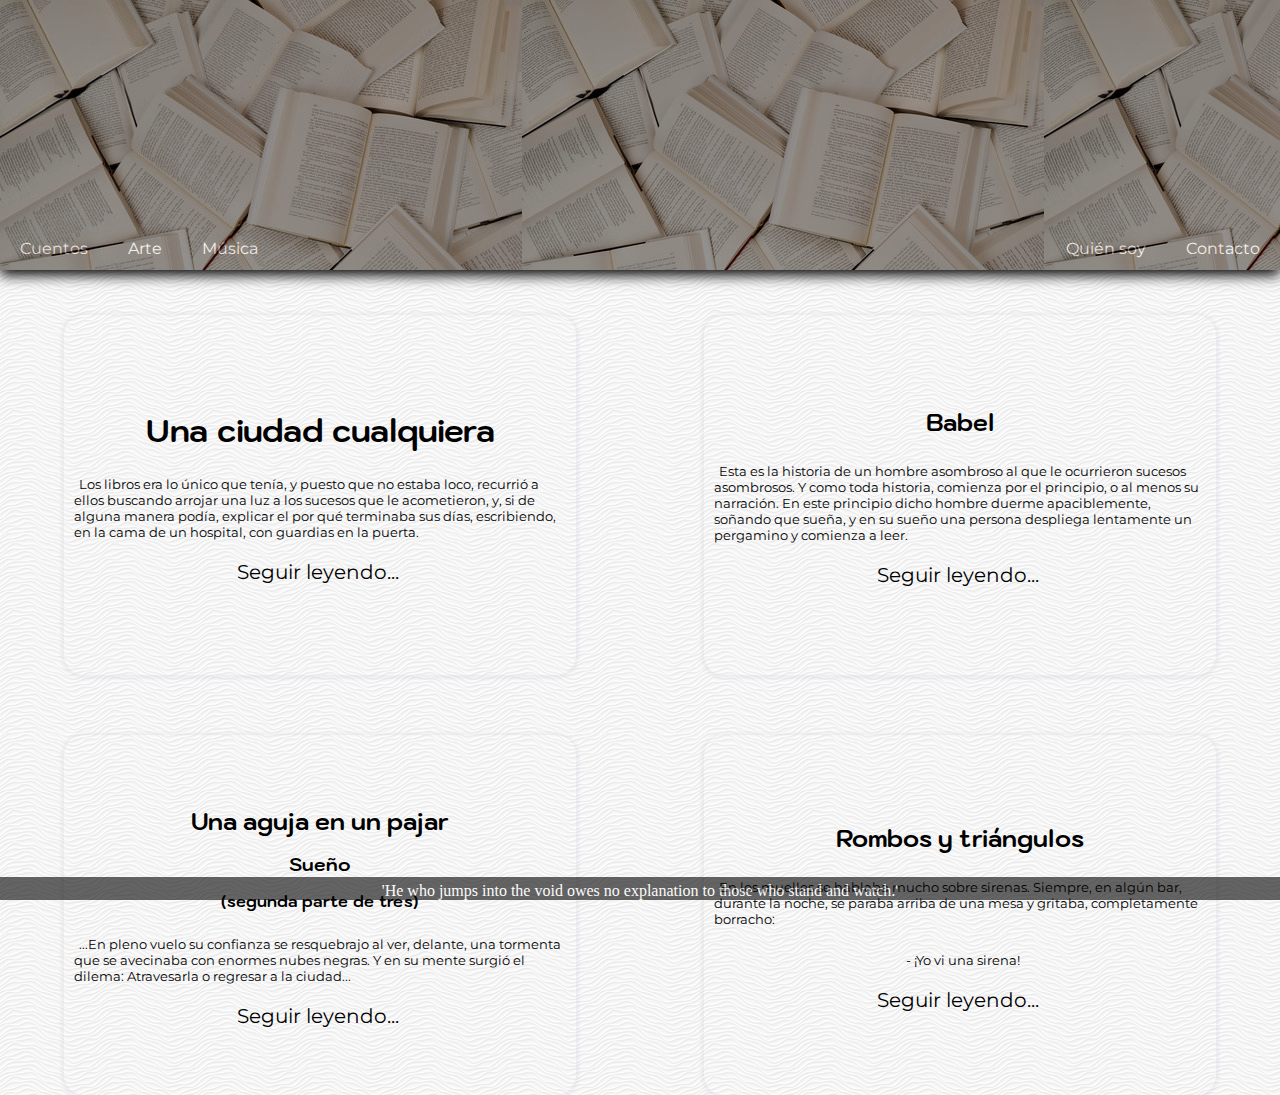
==== index.html @ 5ec7d9c8 "agregué favicon y cambie titulo" ====
<!DOCTYPE html>
<html lang="en">

<head>
    <meta charset="UTF-8">
    <meta name="viewport" content="width=device-width, initial-scale=1.0">
    <!-- Hoja de estilos css -->
    <link rel="stylesheet" href="./css/style.css">
    <title>Realismo onírico</title>
    <!-- Favicon -->
    <link rel="icon" type="image/x-icon" href="multimedia/feather-pen.png">
</head>

<body>
    <!-- encabezado que contiene una imagen -->
    <header class="header">
        <!-- menu de navegación -->
        <nav class="menu-navegacion">
            <div class="navizq">
                <ul>
                    <li><a href="#">Cuentos</a></li>
                    <li><a href="./secciones/arte.html">Arte</a></li>
                    <li><a href="./secciones/musica.html">Música</a></li>
                </ul>
            </div>
            <div class="navder">
                <ul>
                    <li><a href="./secciones/quien-soy.html">Quién soy</a></li>
                    <li><a href="./secciones/contacto.html">Contacto</a></li>
                </ul>
            </div>
        </nav>
    </header>

    <!-- seccion del main -->
    <main class="main-content">
        <section>
            <h1>Una ciudad cualquiera</h1>
            <p>Los libros era lo único que tenía, y puesto que no estaba loco, recurrió a ellos buscando arrojar una luz
                a los sucesos que le acometieron, y, si de alguna manera podía, explicar el por qué terminaba sus días,
                escribiendo, en la cama de un hospital, con guardias en la puerta.
            </p>
            <a href="./resources/Una ciudad cualquiera.pdf" class="link" target="_blank">Seguir leyendo...</a>

        </section>
        <section>
            <h2>Babel</h2>
            <p>Esta es la historia de un hombre asombroso al que le ocurrieron sucesos asombrosos. Y como toda
                historia, comienza por el principio, o al menos su narración. En este principio dicho hombre duerme
                apaciblemente, soñando que sueña, y en su sueño una persona despliega lentamente un pergamino y comienza
                a leer.
            </p>
            <a href="" class="link" target="_blank">Seguir leyendo...</a>
        </section>
        <section>
            <h2>Una aguja en un pajar</h2>
            <h3>Sueño</h3>
            <h4>(segunda parte de tres)</h4>
            <p>...En pleno vuelo su confianza se resquebrajo al ver, delante, una tormenta que se avecinaba con enormes nubes negras.
                Y en su mente surgió el dilema: Atravesarla o regresar a la ciudad...</p>
            <a href="./resources/Sueño.pdf" class="link" target="_blank">Seguir leyendo...</a>
        </section>

        <section>
            <h2>Rombos y triángulos</h2>
            <p>En los muelles se hablaba mucho sobre sirenas. Siempre, en algún bar, durante la noche, se paraba arriba
                de una mesa y gritaba, completamente borracho:
            </p>
            <p>- ¡Yo vi una sirena! </p>
            <a href="./resources/Rombos y triángulos.pdf" class="link" target="_blank">Seguir leyendo...</a>
        </section>
    </main>
    <!-- comienzo del footer -->
    <footer class="footer">
        <p>'He who jumps into the void owes no explanation to those who stand and watch.'</p>
    </footer>
</body>

</html>
---- css/style.css ----
@charset "UTF-8";
@import url("https://fonts.googleapis.com/css2?family=Kodchasan&display=swap");
@import url("https://fonts.googleapis.com/css2?family=Montserrat&family=Poiret+One&display=swap");
.titles, .main-content section h1, .main-content section h2, .main-content section h4, .main-content section h3 {
  margin-top: 5px;
  margin-bottom: 10px;
  font-family: "Kodchasan", sans-serif; }

.flex, .main-content section, .main-content-arte, .main-musica, .main-contacto {
  display: flex;
  flex-direction: column;
  align-items: center; }

@keyframes sueño {
  0% {
    transform: scale(1);
    color: black; }
  25% {
    transform: scale(1.2);
    color: #656363; }
  50% {
    transform: scale(1.3);
    color: #fffdfd; }
  75% {
    transform: scale(1.2);
    color: #656363; }
  100% {
    transform: scale(1);
    color: black; } }

* {
  margin: 0;
  padding: 0; }

.header {
  display: flex;
  background-image: url(../multimedia/libros.jpg);
  box-shadow: 0px 5px 13px 0px; }
  .header .menu-navegacion {
    display: flex;
    width: 100%;
    flex-direction: row;
    justify-content: space-between;
    background-color: black;
    opacity: 0.4;
    height: 270px; }
    .header .menu-navegacion .navizq,
    .header .menu-navegacion .navder {
      display: flex;
      align-items: flex-end; }
      .header .menu-navegacion .navizq ul,
      .header .menu-navegacion .navder ul {
        display: flex;
        align-items: flex-end;
        margin: 0;
        padding: 0; }
        .header .menu-navegacion .navizq ul li,
        .header .menu-navegacion .navder ul li {
          list-style-type: none;
          padding: 10px 20px; }
          .header .menu-navegacion .navizq ul li:after,
          .header .menu-navegacion .navder ul li:after {
            content: "";
            display: block;
            margin: auto;
            height: 2px;
            width: 0px;
            transition: all .8s; }
          .header .menu-navegacion .navizq ul li:hover:after,
          .header .menu-navegacion .navder ul li:hover:after {
            background-image: url(../multimedia/white-waves.jpg);
            width: 100%; }
          .header .menu-navegacion .navizq ul li a,
          .header .menu-navegacion .navder ul li a {
            font-family: "Montserrat", sans-serif;
            text-decoration: none;
            color: white; }

@media (max-width: 630px) {
  .header .menu-navegacion {
    height: 80px;
    flex-direction: column;
    align-items: center; } }

.footer {
  margin-top: 10px;
  background-color: black;
  opacity: 0.6;
  color: white;
  position: fixed;
  bottom: 0;
  width: 100%; }
  .footer p {
    text-align: center;
    padding-top: 5px;
    margin-bottom: 0; }

@media (max-width: 639px) {
  .footer {
    opacity: 0.8; } }

body {
  background-image: url(../multimedia/white-waves.jpg); }

.main-content {
  display: flex;
  margin-top: 15px;
  margin-bottom: 15px;
  width: 100%;
  height: 300px; }
  .main-content section {
    justify-content: center;
    margin: 30px 20px;
    width: 40%;
    height: 40vh;
    color: black;
    border-radius: 20px;
    box-shadow: 0 1px 3px 3px rgba(206, 209, 224, 0.25);
    transition: box-shadow 0.3s ease; }
    .main-content section p {
      margin-top: 5px;
      color: black;
      padding: 10px;
      font-size: 13px;
      font-family: "Montserrat", sans-serif;
      text-indent: 5px; }
    .main-content section h3 {
      animation-name: sueño;
      animation-duration: 4s;
      animation-iteration-count: infinite;
      animation-timing-function: ease-in-out; }
    .main-content section:hover {
      box-shadow: 0 10px 40px 20px rgba(206, 209, 224, 0.4); }

@media (max-width: 1479px) {
  .main-content {
    display: flex;
    flex-wrap: wrap;
    justify-content: space-around; }
    .main-content section p {
      font-size: 16px; } }

@media (max-width: 1300px) {
  .main-content section p {
    font-size: 13px; } }

@media (max-width: 839px) {
  .menu-navegacion .navizq ul li a,
  .menu-navegacion .navder ul li a {
    padding: 10px; }
  .main-content {
    flex-wrap: wrap;
    justify-content: center; }
    .main-content section {
      width: 100vw;
      height: 50vh; }
      .main-content section p {
        font-size: 20px; } }

@media (max-width: 630px) {
  .header .menu-navegacion {
    height: 80px;
    flex-direction: column;
    align-items: center; }
  .main-content {
    margin-bottom: 50px; }
    .main-content section {
      margin-top: 50px; }
      .main-content section p {
        height: 80vh;
        font-size: 16px; }
      .main-content section a {
        margin-bottom: 50px; } }

.main-content-arte {
  margin-top: 15px;
  margin-bottom: 15px;
  width: 100%;
  height: 300px;
  height: 100vh; }
  .main-content-arte .arte {
    height: 70vh; }

@media (max-width: 1039px) {
  .main-content-arte h1 {
    font-family: "Kodchasan", sans-serif;
    font-size: 18px; }
  .main-content-arte a .arte {
    height: 500px;
    max-width: 80vw; } }

@media (max-width: 913px) {
  .main-content-arte .arte {
    height: 300px; } }

@media (max-width: 750px) {
  .main-content-arte .titulo {
    font-size: 13px; }
  .main-content-arte a .arte {
    height: 250px; } }

.main-musica {
  margin: 20px; }
  .main-musica iframe {
    width: 80%;
    height: 400px; }
  .main-musica .pmusica {
    color: black;
    padding: 10px;
    font-size: 18px;
    font-family: "Montserrat", sans-serif;
    text-indent: 5px;
    text-align: center;
    margin-top: 20px; }

@media (max-width: 627px) {
  .main-musica .pmusica {
    margin-top: 39px; }
  .main-musica iframe {
    height: 400px; } }

@media (max-width: 439px) {
  .main-musica .pmusica {
    margin-top: 23px; } }

.main-qs {
  display: flex; }
  .main-qs .col {
    margin-top: 100px; }
    .main-qs .col .descripcion {
      color: black;
      padding: 10px;
      font-size: 22px;
      font-family: "Montserrat", sans-serif;
      text-indent: 5px;
      margin-top: 60px;
      text-align: center; }
    .main-qs .col .imgqs {
      height: 350px; }

@media (max-width: 913px) {
  .main-qs {
    flex-wrap: wrap;
    justify-content: center; }
    .main-qs .col {
      margin-top: 20px; }
      .main-qs .col .descripcion {
        margin-top: 10px; } }

.main-contacto .p-contacto {
  font-family: "Montserrat", sans-serif;
  width: 40%;
  margin-top: 69px; }

.main-contacto form {
  margin-top: 40px;
  width: 60%;
  text-align: center; }
  .main-contacto form .mb-3 .form-control {
    text-align: center; }
    .main-contacto form .mb-3 .form-control:focus {
      transform: scale(1.05); }

.link {
  display: inline-block;
  position: relative;
  width: 100%;
  text-align: right;
  font-family: "Montserrat", sans-serif;
  font-size: 20px;
  text-decoration: none;
  color: black;
  margin: 10px 5px 0px 0px;
  text-align: center; }
  .link:after {
    content: "";
    display: block;
    margin: auto;
    height: 2px;
    width: 0px;
    transition: all .8s; }
  .link:hover:after {
    width: 39%;
    background: #2f2f2f; }
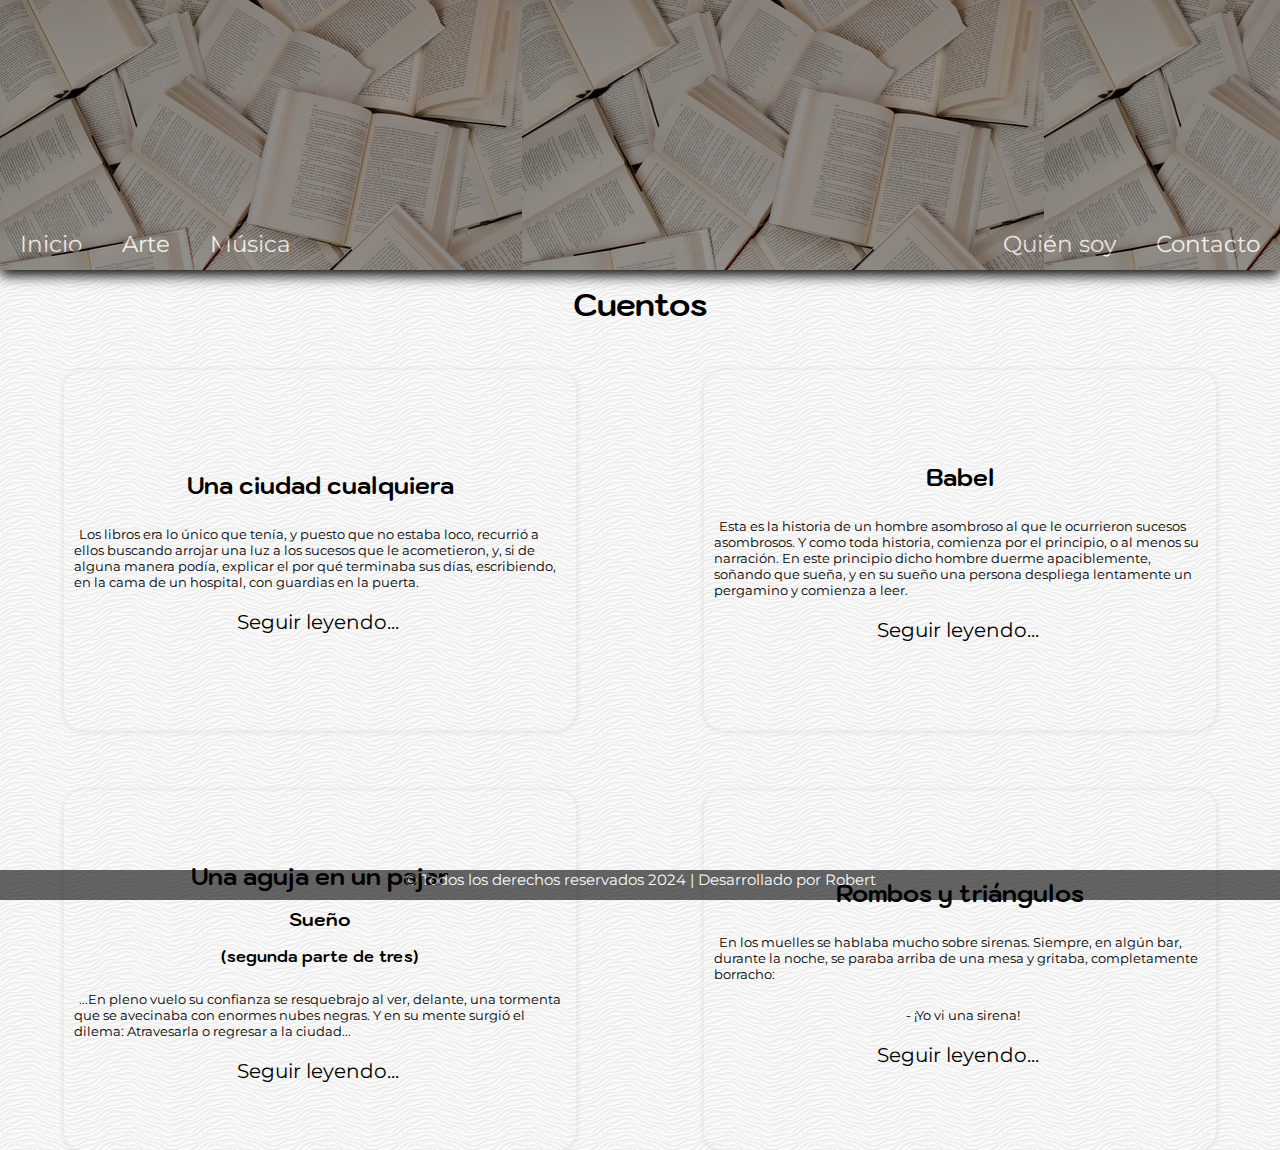
==== commit 72454901: "agregué h1 al index, cambie el nombre del li; y cambie el footer" ====
--- a/index.html
+++ b/index.html
@@ -6,9 +6,14 @@
     <meta name="viewport" content="width=device-width, initial-scale=1.0">
     <!-- Hoja de estilos css -->
     <link rel="stylesheet" href="./css/style.css">
-    <title>Realismo onírico</title>
+    <!-- titulo -->
+    <title>Realismo onírico | Cuentos de autoría</title>
     <!-- Favicon -->
-    <link rel="icon" type="image/x-icon" href="multimedia/feather-pen.png">
+    <link rel="icon" type="image/x-icon" href="./multimedia/feather-pen.png">
+    <!-- metaetiquetas -->
+    <meta name="description"
+        content="Cuentos de autor argentino, ambientados en Mar del Plata, Argentina; con inspiracion de escritores de realismo mágico">
+    <meta name="keywords" content="CUENTOS, LITERATURA ARGENTINA, PROSA, REALISMO MAGICO, SUEÑOS, LIBROS">
 </head>
 
 <body>
@@ -18,7 +23,7 @@
         <nav class="menu-navegacion">
             <div class="navizq">
                 <ul>
-                    <li><a href="#">Cuentos</a></li>
+                    <li><a href="#">Inicio</a></li>
                     <li><a href="./secciones/arte.html">Arte</a></li>
                     <li><a href="./secciones/musica.html">Música</a></li>
                 </ul>
@@ -31,16 +36,18 @@
             </div>
         </nav>
     </header>
-
+    <h1>Cuentos</h1>
     <!-- seccion del main -->
     <main class="main-content">
         <section>
-            <h1>Una ciudad cualquiera</h1>
-            <p>Los libros era lo único que tenía, y puesto que no estaba loco, recurrió a ellos buscando arrojar una luz
-                a los sucesos que le acometieron, y, si de alguna manera podía, explicar el por qué terminaba sus días,
-                escribiendo, en la cama de un hospital, con guardias en la puerta.
-            </p>
-            <a href="./resources/Una ciudad cualquiera.pdf" class="link" target="_blank">Seguir leyendo...</a>
+            <h2>Una ciudad cualquiera</h1>
+                <p>Los libros era lo único que tenía, y puesto que no estaba loco, recurrió a ellos buscando arrojar una
+                    luz
+                    a los sucesos que le acometieron, y, si de alguna manera podía, explicar el por qué terminaba sus
+                    días,
+                    escribiendo, en la cama de un hospital, con guardias en la puerta.
+                </p>
+                <a href="./resources/Una ciudad cualquiera.pdf" class="link" target="_blank">Seguir leyendo...</a>
 
         </section>
         <section>
@@ -50,13 +57,14 @@
                 apaciblemente, soñando que sueña, y en su sueño una persona despliega lentamente un pergamino y comienza
                 a leer.
             </p>
-            <a href="" class="link" target="_blank">Seguir leyendo...</a>
+            <a href="./resources/Babel.pdf" class="link" target="_blank">Seguir leyendo...</a>
         </section>
         <section>
             <h2>Una aguja en un pajar</h2>
             <h3>Sueño</h3>
             <h4>(segunda parte de tres)</h4>
-            <p>...En pleno vuelo su confianza se resquebrajo al ver, delante, una tormenta que se avecinaba con enormes nubes negras.
+            <p>...En pleno vuelo su confianza se resquebrajo al ver, delante, una tormenta que se avecinaba con enormes
+                nubes negras.
                 Y en su mente surgió el dilema: Atravesarla o regresar a la ciudad...</p>
             <a href="./resources/Sueño.pdf" class="link" target="_blank">Seguir leyendo...</a>
         </section>
@@ -72,7 +80,9 @@
     </main>
     <!-- comienzo del footer -->
     <footer class="footer">
-        <p>'He who jumps into the void owes no explanation to those who stand and watch.'</p>
+        <p class="p-footer">&copy; Todos los derechos reservados 2024 | Desarrollado por <a
+            href="https://www.linkedin.com/in/robertfacundofrontend/" target="_blank">Robert</a>
+    </p>
     </footer>
 </body>
 
--- a/css/style.css
+++ b/css/style.css
@@ -1,7 +1,7 @@
 @charset "UTF-8";
 @import url("https://fonts.googleapis.com/css2?family=Kodchasan&display=swap");
 @import url("https://fonts.googleapis.com/css2?family=Montserrat&family=Poiret+One&display=swap");
-.titles, .main-content section h1, .main-content section h2, .main-content section h4, .main-content section h3 {
+.titles, .main-content section h2, .main-content section h4, .main-content section h3 {
   margin-top: 5px;
   margin-bottom: 10px;
   font-family: "Kodchasan", sans-serif; }
@@ -57,7 +57,8 @@
         .header .menu-navegacion .navizq ul li,
         .header .menu-navegacion .navder ul li {
           list-style-type: none;
-          padding: 10px 20px; }
+          padding: 10px 20px;
+          font-size: 23px; }
           .header .menu-navegacion .navizq ul li:after,
           .header .menu-navegacion .navder ul li:after {
             content: "";
@@ -76,6 +77,17 @@
             text-decoration: none;
             color: white; }
 
+h1 {
+  margin-top: 13px;
+  margin-bottom: 11px;
+  font-family: "Kodchasan", sans-serif;
+  text-align: center; }
+
+@media (max-width: 839px) {
+  .header .menu-navegacion .navizq ul li a,
+  .header .menu-navegacion .navder ul li a {
+    padding: 10px; } }
+
 @media (max-width: 630px) {
   .header .menu-navegacion {
     height: 80px;
@@ -89,11 +101,20 @@
   color: white;
   position: fixed;
   bottom: 0;
-  width: 100%; }
-  .footer p {
+  width: 100%;
+  height: 30px; }
+  .footer .p-footer {
     text-align: center;
-    padding-top: 5px;
-    margin-bottom: 0; }
+    font-family: "Montserrat", sans-serif;
+    font-size: 15px;
+    margin: 0;
+    top: -50%; }
+    .footer .p-footer a {
+      color: white;
+      text-decoration: none;
+      transition: all 0.2s ease-in-out; }
+      .footer .p-footer a:hover {
+        text-decoration: underline; }
 
 @media (max-width: 639px) {
   .footer {
@@ -105,7 +126,7 @@
 .main-content {
   display: flex;
   margin-top: 15px;
-  margin-bottom: 15px;
+  margin-bottom: 50px;
   width: 100%;
   height: 300px; }
   .main-content section {
@@ -145,9 +166,6 @@
     font-size: 13px; } }
 
 @media (max-width: 839px) {
-  .menu-navegacion .navizq ul li a,
-  .menu-navegacion .navder ul li a {
-    padding: 10px; }
   .main-content {
     flex-wrap: wrap;
     justify-content: center; }
@@ -158,10 +176,6 @@
         font-size: 20px; } }
 
 @media (max-width: 630px) {
-  .header .menu-navegacion {
-    height: 80px;
-    flex-direction: column;
-    align-items: center; }
   .main-content {
     margin-bottom: 50px; }
     .main-content section {
@@ -174,7 +188,7 @@
 
 .main-content-arte {
   margin-top: 15px;
-  margin-bottom: 15px;
+  margin-bottom: 50px;
   width: 100%;
   height: 300px;
   height: 100vh; }
@@ -200,7 +214,8 @@
     height: 250px; } }
 
 .main-musica {
-  margin: 20px; }
+  margin: 20px;
+  margin-bottom: 50px; }
   .main-musica iframe {
     width: 80%;
     height: 400px; }
@@ -224,9 +239,10 @@
     margin-top: 23px; } }
 
 .main-qs {
-  display: flex; }
+  display: flex;
+  margin-bottom: 50px; }
   .main-qs .col {
-    margin-top: 100px; }
+    margin-top: 57px; }
     .main-qs .col .descripcion {
       color: black;
       padding: 10px;
@@ -237,29 +253,43 @@
       text-align: center; }
     .main-qs .col .imgqs {
       height: 350px; }
-
-@media (max-width: 913px) {
+    .main-qs .col .t-realismo {
+      margin-top: 15px;
+      font-family: "Kodchasan", sans-serif;
+      font-size: 25px; }
+    .main-qs .col .p-realismo {
+      margin-top: 15px;
+      color: black;
+      font-family: "Montserrat", sans-serif;
+      font-size: 22px; }
+
+@media (max-width: 1010px) {
   .main-qs {
+    flex-direction: column;
     flex-wrap: wrap;
-    justify-content: center; }
+    justify-content: center;
+    align-items: center; }
     .main-qs .col {
-      margin-top: 20px; }
+      margin-top: 20px;
+      max-width: 90%; }
       .main-qs .col .descripcion {
-        margin-top: 10px; } }
-
-.main-contacto .p-contacto {
-  font-family: "Montserrat", sans-serif;
-  width: 40%;
-  margin-top: 69px; }
-
-.main-contacto form {
-  margin-top: 40px;
-  width: 60%;
-  text-align: center; }
-  .main-contacto form .mb-3 .form-control {
+        margin-top: 10px;
+        max-width: 90%; } }
+
+.main-contacto {
+  margin-bottom: 50px; }
+  .main-contacto .p-contacto {
+    font-family: "Montserrat", sans-serif;
+    width: 40%;
+    margin-top: 39px; }
+  .main-contacto form {
+    margin-top: 20px;
+    width: 60%;
     text-align: center; }
-    .main-contacto form .mb-3 .form-control:focus {
-      transform: scale(1.05); }
+    .main-contacto form .mb-3 .form-control {
+      text-align: center; }
+      .main-contacto form .mb-3 .form-control:focus {
+        transform: scale(1.05); }
 
 .link {
   display: inline-block;
